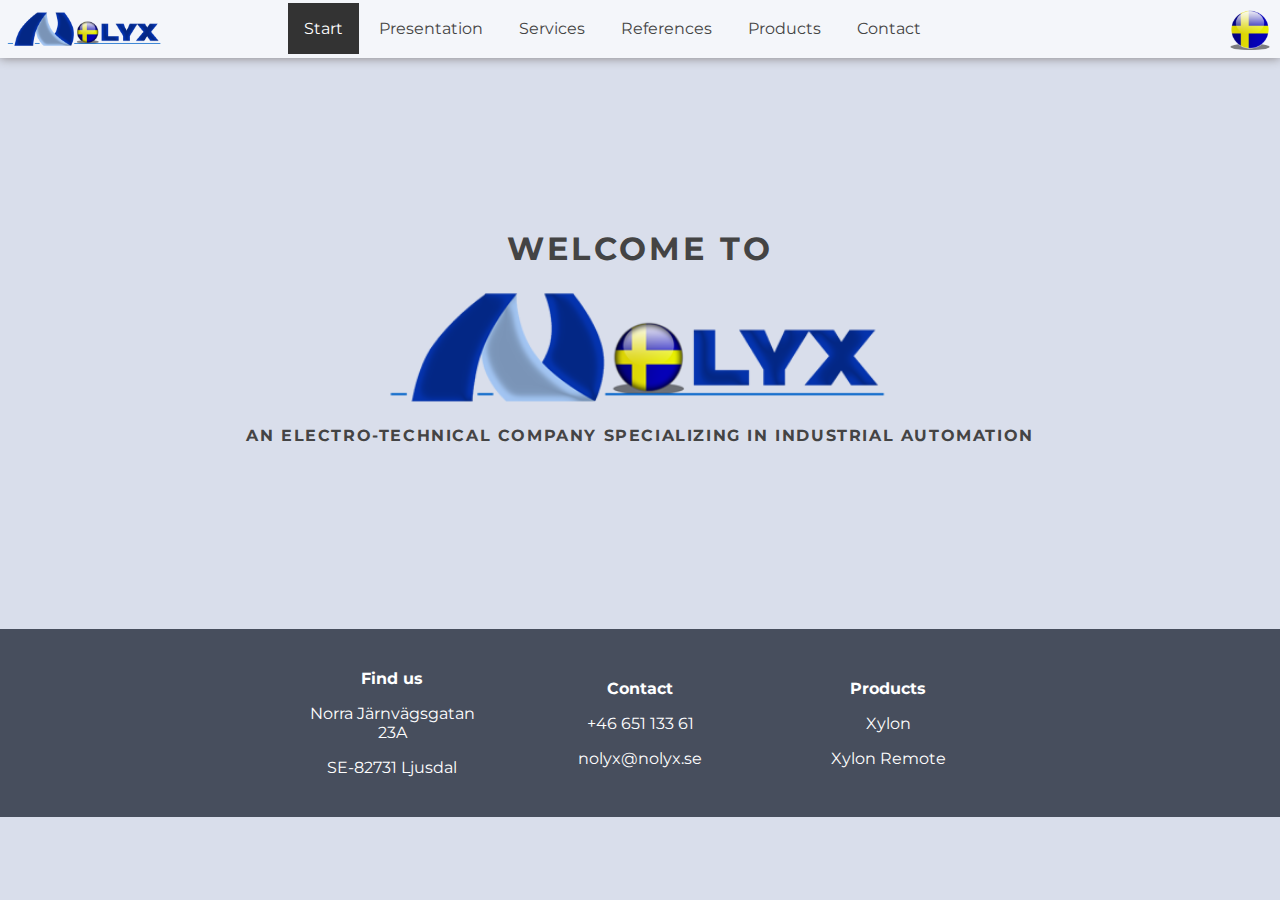
==== index_eng.html @ 03567bb3 "work-here update english" ====
<!DOCTYPE html>

<html lang="en">
    <head>
        <title>Nolyx AB</title>
        <meta charset="UTF-8"/>
        <meta name="viewport" content="width=device-width, initial-scale=1.0" />
        <meta name="description" content="Nolyx AB" />
        <!-- <link rel="icon" href="./img/mojs_favicon.ico" type="image/x-icon" /> FÖR ICON BREDVID TITEL -->
        <link rel="stylesheet" href="./res/style.css" /> 
        <link href="https://fonts.googleapis.com/css2?family=Montserrat:wght@300&display=swap" rel="stylesheet">
        <link rel="stylesheet" href="https://pro.fontawesome.com/releases/v5.10.0/css/all.css" integrity="sha384-AYmEC3Yw5cVb3ZcuHtOA93w35dYTsvhLPVnYs9eStHfGJvOvKxVfELGroGkvsg+p" crossorigin="anonymous" />

        <script src="https://code.jquery.com/jquery-3.5.1.min.js"></script>

    </head>
    <body>
        <header>
            <div class="navBar">
                <div class="navBar-left">
                    <img id="header-logo" title="Nolyx - Homepage" alt="Logo" src="./img/logo.png" />
                </div> <!-- /navBar-left -->
                <div class="navBar-center">
                    <h1 id="navBar-pageTitle">Start</h1>
                </div> <!-- /navBar-center -->
                <div class="navBar-right">
                    <button type="button" title="Show menu" aria-label="Show menu" id="navButton-toggle">
                        <span class="navButton-Line" aria-hidden="true"></span>
                        <span class="navButton-Line" aria-hidden="true"></span>
                        <span class="navButton-Line" aria-hidden="true"></span>
                    </button>
                </div> <!-- /navBar-right -->
                <nav>
                    <ul>
                        <li><a id="Start" class="menuBtn activePage">Start</a></li>
                        <li><a id="Presentation" class="menuBtn">Presentation</a></li>
                        <li><a id="Services" class="menuBtn">Services</a></li>
                        <li><a id="References" class="menuBtn">References</a></li>
                        <li><a id="Products" class="menuBtn">Products</a></li>
                        <li><a id="Contact" class="menuBtn">Contact</a></li>
                    </ul>
                </nav>
                <!-- <img id="header-uk" title="Nolyx - Homepage" alt="Logo" src="./img/uk.png" /> -->
            </div> <!-- /navBar -->
        </header>

        
        <main>
            <div class="page-content">
                <div id="header-flag">
                    <a href="index.html">
                        <img class="flag-logo" id="swe-logo" alt="SWE" src="./img/sweden.png"/>
                    </a>
                </div>
                <section id="Start-Page">

                    <h2>Welcome to</h2>
                    <div id="start-image">
                        <img id="start-logo" title="Nolyx - Homepage" alt="Logo" src="./img/logo.png" />
                    </div>
                    <h3>An electro-technical company specializing in industrial automation</h3>
                </section> <!--/Start-Page-->

                <section id="Presentation-Page">
                    <img id="presentation-logo" title="Nolyx - Presentation" alt="Logo" src="./img/logo.png" />
                    
                    <h3>An electro-technical company specializing in industrial automation</h3>

                    <div class="presentation-content">
                            <p>We deliver complete system solutions for all types of industries.
                                In addition we provide consultancy services for electrical project 
                                work, electrical construction, programming, operations and service.
                                </br></br> 
                                Nolyx is not tied to one supplier. We review each project and choose 
                                the equipment that is best suited to this project with regard to 
                                total economy and operational functionality.
                                </br></br> 
                                We have many reference clients where quality management and 
                                operational functionality aspects where a key factor in the 
                                selection process. 
                                </br></br> 
                                Nolyx is widely experienced in the total 
                                automation process from project planning to operational 
                                both for the Nordic and European markets.
                                </br></br> 
                                We provide total atomization solutions for production/ process 
                                driven industries. Our knowledge base regarding computerized 
                                systems is second to none. 
                                </br></br> 
                                Our focus market is within process 
                                automation of the Wood & Paper industries.
                                </br></br> 
                                Service and after sales service markets are also a priority for us.
                                We realize that our work is business critical and we are quick 
                                to provide both sales and after sales service.
                            </p>
                    </div><!--/presentation-content-->
                </section> <!--/Presentation-Page-->

                <section id="Services-Page">
                    <div class="services-container">
                        <div class="services-content">
                            <h2>Projection</h2>
                            <img alt="Projektering" src="./img/mappar.jpg" />
                            <p>Using our experience we can answer for
                                project management, planning, design, and inquiry. By getting 
                                to be involved in projects at an early stage, we can quote and
                                deliver cost-effective solutions with high performance and quality.
                            </p>
                        </div> <!--/services-content-->
                        <div class="services-content">
                            <h2>Construction</h2>
                            <img alt="Konstruktion" src="./img/sawmill.jpg" />
                            <p>We perform all types of electrical construction:
                            </p>
                                <ul>
                                    <li>Contact Boxes</li>
                                    <li>Switching Central</li>
                                    <li>Frequency converters</li>
                                    <li>Servo drives</li>
                                    <li>PLC-systems</li>
                                    <li>Operator panels</li>
                                    <li>HMI-systems</li>
                                    <li>Field buses</li>
                                    <li>Decentralized I/O</li>
                                </ul>
                        </div> <!--/services-content-->
                        <div class="services-content">
                            <h2>Saftey</h2>
                            <img alt="Saftey" src="./img/saftey.jpg" />
                            <p>Nolyx AB can offer you the following services:
                            </p>
                                <ul>
                                    <li>Overall project management with regard to safety</li>
                                    <li>Going through the company´s safety status</li>
                                    <li>Establishing hazard analysis</li>
                                    <li>Carrying out complete system solutions
                                        for electrical safety circuit</li>
                                </ul>
                            <p>We have experience with different types of
                                PLC-systems for safety applications:
                            </p>
                            <ul>
                                <li>Siemens</li>
                                <li>Pluto</li>
                            </ul>
                        </div> <!--/services-content-->                        
                    </div> <!--/services-container-->
                    <div class="services-container">
                        <div class="services-content">
                            <h2>Service</h2>
                            <img alt="Service" src="./img/Frekv_skåp.jpg" />
                            <p> Service solutions can be provided with either
                                internal manufactured equipment or other
                                manufacturer's equipment.
                                
                                We provide service and trouble shooting
                                for all types of sites and equipment.
                                
                                Service can be provided remotely using
                                fixed line modems, GSM modems or the Internet.
                            </p>
                        </div> <!--/services-content-->
                        <div class="services-content">
                            <h2>IT-Services</h2>
                            <img alt="Konstruktion" src="./img/skåp.jpg" />
                            <p>We perform different IT-Services:
                            </p>
                            <ul>
                                <li>Microsoft.Net</li>
                                <li>Microsoft SQL Server</li>
                                <li>Microsoft VB6</li>
                                <li>Web Services</li>
                                <li>Andriod App development</li>
                            </ul>
                        </div> <!--/services-content-->
                        <div class="services-content">
                            <h2>Programming</h2>
                            <img alt="Programmering" src="./img/programming.jpg" />
                            <p>We have many years of experience with the
                                majority of PLC-systems and operator panels:
                            </p>
                            <ul>
                                <li>Siemens 1500</li>
                                <li>Siemens 1200</li>
                                <li>Siemens S5</li>
                                <li>Siemens S7</li>
                                <li>Mitsubishi Melsec A</li>
                                <li>Mitsubishi Melsec Fx</li>
                                <li>Mitsubishi Melsec Q</li>
                                <li>Allen Bradley</li>
                                <li>Modicon</li>
                                <li>Omron</li>
                                <li>Hitachi</li>
                                <li>Telemecanique</li>
                            </ul>
                            <p>We have experience with different types of
                                field buses:
                            </p>
                            <ul>
                                <li>Profibus-DP</li>
                                <li>ASI-network</li>
                                <li>Ethernet</li>
                                <li>Profinet</li>
                                <li>Different forms of serial communication</li>
                            </ul>
                            <p>Scada/HMI system:
                            </p>
                            <ul>
                                <li>Siemens WinCC</li>
                                <li>Wonderware Intouch</li>
                            </ul>
                        </div> <!--/services-content-->
                    </div> <!--/services-container-->
                </section> <!--/Services-Page-->

                <section id="References-Page">
                    <div id="references-left">
                        <div class="references-content">
                            <h2 id="buntlinje-show-hide">Bundle line
                                <i id="buntlinje-down" class="arrow down"></i>
                                <i id="buntlinje-up" class="arrow up"></i>
                            </h2>
                            <ul class="references-list" id="buntlinje">
                                <li>SCA Stoke - 2013</br>Bundle line</li>
                                <li>Palfab Timber - Levene Såg AB - 2009</br>Bundle line</li>
                                <li>UPM Kymmene - Zao Pestovo Novo - 2008</br>Bundle line</li>
                                <li>Kontiotuote OY - 2007</br>Bundle station</li>
                                <li>Forsa Trä AB - 2006</br>Bundle-line</li>
                                <li>Västerdala Träkomponenter AB - 2006</br>Bundle-line</li>
                                <li>Moelven Treinteriör AS - 2003</br>Bundling with shrink film</li>
                            </ul>
                        </div><!--/references-content-->
    
                        <div class="references-content">
                            <h2 id="fingerskarvslinje-show-hide">Finger jointing line
                                <i id="fingerskarvslinje-down" class="arrow down"></i>
                                <i id="fingerskarvslinje-up" class="arrow up"></i>
                            </h2>
                            <ul class="references-list" id="fingerskarvslinje">
                                <li>Martinssons - 2020</br>Finger jointing line</li>
                                <li>Moelven Langmoen - 2012</br>Finger jointing line</li>
                                <li>Alvdal Skurlag AS - 2007</br>Finger jointing line</li>
                                <li>Ringalm Tre AS - 2006</br>Finger jointing line</li>
                                <li>Haslestad Bruk AS - 2005</br>Finger jointing line</li>
                            </ul>
                        </div><!--/references-content-->
    
                        <div class="references-content">
                            <h2 id="hyvellinje-show-hide">Planingline
                                <i id="hyvellinje-down" class="arrow down"></i>
                                <i id="hyvellinje-up" class="arrow up"></i>
                            </h2>
                            <ul class="references-list" id="hyvellinje">
                                <li>Kurekss SIA - 2020</br>Planingline</li>
                                <li>Gefle Wood AB - 2020</br>Cup measurement</li>
                                <li>Valbo Trä AB - 2020</br>Bundle line</li>
                                <li>Valbo Trä AB - 2019</br>Planingline 1</li>
                                <li>NWP - Hissmofors - 2019</br>Pack machine Planingline</li>
                                <li>Hollandse Houtimport - 2019</br>Planingline</li>
                                <li>Svenska Fönster AB - 2018</br>Rebuilding of Planingline</li>
                                <li>Sveden Trä - Rågsveden - 2018</br>PLC change Planingline</li>
                                <li>Valbo Trä AB - 2018</br>Planingline 3</li>
                                <li>SCA Timber Supply LTD - 2018</br>Rebuilding Planingline</li>
                                <li>Möre Tre AS - 2017</br>Planer infeed</li>
                                <li>Siljan Wood Products AB - 2017</br>PLC change Planingline</li>
                                <li>Setra - Skutskär - 2016</br>Planingline</li>
                                <li>Kurekss SIA - 2016</br>Rebuilding of Planingline</li>
                                <li>Nørlund Træ A/S - 2016</br>Planingline Rosgrade</li>
                                <li>Siljan Wood Products AB - 2015</br>Rebuilding of Planingline</li>
                                <li>NWP - Hissmofors - 2015</br>Incjet printer Planingline</li>
                                <li>SCA Timber AB - Jämtlamell - 2015</br>Label applicator Planingline</li>
                                <li>NWP - Hissmofors - 2015</br>Pack lift & Automatic foil roller</li>
                                <li>Moelven Notnäs AB - 2014</br>Rebuilding of Planingline</li>
                                <li>Moelven Langmoen AS - 2014</br>Rebuilding of Planingline</li>
                                <li>Ringalm Tre AS - Brumund Sag - 2014</br>Rebuilding of Planingline</li>
                                <li>Moelven Österdalsbruket AS - 2014</br>PLC change Planingline</li>
                                <li>NK Lundströms Trävaror AB - 2014</br>Planer infeed</li>
                                <li>Nørlund Træ A/S - 2014</br>Stop time report Planingline</li>                            
                                <li>Fegens Sågverk AB - 2013</br>Registration Planing line</li>
                                <li>Nørlund Træ A/S - 2013</br>Planingline</li>
                                <li>Stangeskovene AS - Björnstad Bruk - 2013</br>Rebuilding of Planingline</li>
                                <li>NWP - Hammerdal - 2013</br>PLC-change Planingline</li>
                                <li>SCA Timber Supply LTD - 2013</br>Planingline</li>
                                <li>NWP - Hissmofors - 2013</br>Label applicator Planingline</li>
                                <li>Sveden Trä AB - 2012</br>Registration Planing line</li>
                                <li>Kuusisto Group - 2011</br>Planingline</li>
                                <li>NWP - Hissmofors - 2011</br>Rebuilding of Planingline</li>
                                <li>Moelven Valåsen AB - 2011</br>Rebuilding of Planingline</li>
                                <li>TräTeam Br.Nyberg AB - 2011</br>Rebuilding of Planingline</li>
                                <li>Siljan Wood Products AB - 2010</br>Planingline</li>
                                <li>AS Rait - 2010</br>Rebuilding of Planingline</li>
                                <li>Versowood OY - 2009</br>Planingline</li>
                                <li>Åshammars Hyvleri & Trävaru AB - 2009</br>Planingline</li>
                                <li>Stora Enso - Stora Timber Amsterdam - 2009</br>Rebuilding of Planingline</li>
                                <li>Rågsvedens Såg AB - 2009</br>Rebuilding of Planingline</li>
                                <li>TräTeam Br.Nyberg AB - 2009</br>Rebuilding of Planingline</li>
                                <li>Van Wessem Houtbewerking - 2008</br>Planingline</li>
                                <li>Alvdal Skurlag AS - 2008</br>Planingline</li>
                                <li>Arbor Forest Products - 2008</br>Planingline 1 Vaco</li>
                                <li>Arbor Forest Products - 2008</br>Planingline 2 Ledermac</li>
                                <li>Edsbyns Hyvleri AB - 2008</br>Rebuilding of Planingline</li>
                                <li>Moelven Österdalsbruket AS - 2008</br>Rebuilding of Planingline</li>
                                <li>Lauta OY - 2008</br>Planingline</li>
                                <li>SCA Timber AB - Jämtlamell - 2008</br>Planingline</li>
                                <li>Kurekss SIA - 2007</br>Planingline</li>
                                <li>Levene Såg AB - 2007</br>Planingline</li>
                                <li>Moelven Valåsen AB - 2007</br>Planingline</li>
                                <li>Moelven Våler AS - 2007</br>Planingline</li>
                                <li>Setra Trävaror AB - Valbo - 2007</br>Rebuilding of Planingline</li>
                                <li>NWP - Hissmofors Såg - 2007</br>Planer infeed</li>
                                <li>UPM Kymmene - Zao Pestovo Novo - 2006</br>Planingline</li>
                                <li>M.H Southern & CO Ltd - 2006</br>Planingline</li>
                                <li>Moelven Soknabruket AS - 2006</br>Planingline</li>
                                <li>Carl Rundberg AB - 2006</br>Planingline</li>
                                <li>Anaika Components OY - 2006</br>Beam Planingline</li>
                                <li>Stora Enso Timber Ltd - Alytus AS - 2006</br>Rebuilding of Planingline</li>
                                <li>AB Karl Hedin - Karbenning - 2006</br>Planingline</li>
                                <li>AB Lundquist & Lindroth - 2005</br>Planingline</li>
                                <li>Anaika Components OY - 2005</br>Beam Planingline</li>
                                <li>BSW Newbridge - 2005</br>Planingline</li>
                                <li>Stangeskovene AS - Björnstad Bruk - 2005</br>Planingline</li>
                                <li>Balcas Esti AS - 2005</br>Planingline</li>
                                <li>AS Rait - 2005</br>Rebuilding of Planingline</li>
                                <li>Södra Timber AB - Värösågen - 2005</br>Planingline</li>
                                <li>Stora Enso Timber Ltd - Alytus AS - 2005</br>Rebuilding of Planingline</li>
                                <li>Pintopuu OY - 2005</br>Planingline</li>
                                <li>Balcas Timber Ltd - 2005</br>Planer infeed</li>
                                <li>Stora Enso Timber Ltd - Näpi Saeveski - 2004</br>Planingline</li>
                                <li>Moelven Österdalsbruket AS - 2004</br>Planer infeed</li>
                                <li>AB Lundquist & Lindroth - 2004</br>Moving Planingline</li>
                                <li>Junnikkalan Saha OY - 2004</br>Planingline</li>
                                <li>Ringalm Tre AS - Naeroset - 2004</br>Planer infeed</li>
                                <li>Rågsvedens Såg AB - 2003</br>Planingline</li>
                                <li>Moelven Notnäs Wood AB - 2003</br>Planingline</li>
                                <li>MCM Timber OY - 2003</br>Planingline</li>
                                <li>Stora Enso Timber Ltd - Kiteen Saha - 2003</br>Planingline</li>
                                <li>Glennon Bros Ltd - 2003</br>Rebuilding of Planingline</li>
                                <li>Hamina Veistosaha OY - 2003</br>Planingline</li> 
                            </ul>
                        </div><!--/references-content-->
    
                        <div class="references-content">
                            <h2 id="justerverk-show-hide">Dry-sortingline
                                <i id="justerverk-down" class="arrow down"></i>
                                <i id="justerverk-up" class="arrow up"></i>
                            </h2>
                            <ul class="references-list" id="justerverk">
                                <li>AB Hilmer Andersson - 2020</br>Dry-sortingline</li>
                                <li>ELE Trävaru AB - 2019</br>Pack infeed and Tilthoist</l>
                                <li>Moelven Våler AS - 2018</br>Rebuilding of Dry- sortingline</li>
                                <li>Eidskog Stangeskovene AS - Vikodden Bruk - 2018</br>Dry-sortingline packaging</li>
                                <li>ELE Trävaru AB - 2018</br>Tilthoist in Dry- sortingline</li>
                                <li>Balungstrands Sågverk AB - 2017</br>Dry-sortingline</li>
                                <li>AS Laesti - 2016</br>Dry-sortingline</li>
                                <li>Balungstrands Sågverk AB - 2016</br>Dry-sortingline</li>
                                <li>Moelven Våler AS - 2015</br>Rebuilding of Dry-sortingline</li>
                                <li>Liareds Trävaror AB - 2015</br>Rebuilding of Dry-sortingline</li>
                                <li>Balungstrands Sågverk AB - 2015</br>Dry-sortingline packaging</li>
                                <li>Moelven Våler AS - 2014</br>Rebuilding of Dry- sortingline</li>
                                <li>Kharovsklesprom LCC - 2013</br>Dry-sortingline</li>
                                <li>Liareds Trävaror AB - 2012</br>Dry-sortingline</li>
                                <li>Amur Forest - 2009</br>Moving of Dry sorting line</li>
                                <li>JSC Lesosibirsky Ldk No1 - 2008</br>Dry-sortingline</li>
                                <li>Moelven Våler AS - 2007</br>Dry-sortingline</li>
                                <li>Taylormade Timber Products Ltd - 2006</br>Dry-sortingline</li>
                                <li>Svegs Såg AB - 2006</br>PLC-change Dry-sortingline</li>
                                <li>HMS Holz Hagenow - 2004</br>Dry-sortingline Centre</li>
                                <li>HMS Holz Hagenow - 2004</br>Dry-sortingline Board</li>
                                <li>Hamina Veistosaha OY - 2003</br>Dry-sortingline</li>
                            </ul>
                        </div><!--/references-content-->
    
                        <div class="references-content">
                            <h2 id="klyvlinje-show-hide">Resawline
                                <i id="klyvlinje-down" class="arrow down"></i>
                                <i id="klyvlinje-up" class="arrow up"></i>
                            </h2>
                            <ul class="references-list" id="klyvlinje">
                                <li>NWP - Hissmofors Såg - 2019</br>Resawline</li>
                                <li>Hasås AS - 2019</br>Resawline</li>
                                <li>Flaen Sag & Høvleri AS - 2015</br>Resawline</li>
                                <li>Forestar S.A. - 2013</br>Stacker Resaw line</li>
                                <li>Forestar S.A. - 2012</br>Resaw line</li>
                                <li>InnTre AS - 2010</br>Resawline</li>
                                <li>Åshammars Hyvleri & Trävaru AB - 2009</br>Resawline</li>
                                <li>Törnträ AB - 2008</br>Resaw line</li>
                                <li>Stangeskovene AS - Björnstad Bruk - 2006</br>PLC-change Resawline</li>
                                <li>Åshammars Trä AB - 2006</br>Resaw sidepusher</li>
                                <li>Moelven Van Severen AS - 2003</br>Resawline</li>
                                <li>Stora Enso Timber Ltd - Kotka Sawmill - 2003</br>Resaw- and Bundle-line</li>
                            </ul>
    
                        </div><!--/references-content-->
                        <div class="references-content">
                            <h2 id="kombiverk-show-hide">Sorting line combi
                                <i id="kombiverk-down" class="arrow down"></i>
                                <i id="kombiverk-up" class="arrow up"></i>
                            </h2>
                            <ul class="references-list" id="kombiverk">
                                <li>Red October - 2017</br>Rebuilding of Sorting line combi</l>
                                <li>Karl Segerström AB - 2017</br>PLC change Sorting line combi</li>
                                <li>Red October - 2015</br>Rebuilding of Sorting line combi</li>
                                <li>Nørlund Træ A/S - 2013</br>Sorting line combi</li>
                                <li>Red October - 2012</br>Sorting line combi</li>
                                <li>Karl Segerström AB - 2010</br>Sorting line combi</li>
                                <li>MCM Timber OY - 2003</br>Dry- and Greensortingline </li>                          
                            </ul>
    
                        </div><!--/references-content-->
                        <div class="references-content">
                            <h2 id="målningslinje-show-hide">Painting line
                                <i id="målningslinje-down" class="arrow down"></i>
                                <i id="målningslinje-up" class="arrow up"></i>
                            </h2>
                            <ul class="references-list" id="målningslinje">
                                <li>Valbo Trä AB - 2019</br>Rebuilding Painting line</li>
                                <li>Sveden Trä - Träkomponenter - 2017</br>PLC change Painting line</li>
                                <li>Siljan Wood Products AB - 2016</br>Painting line</li>
                                <li>Brandens AB - 2013</br> Painting line</li>
                                <li>Västerdala Träkomponenter AB - 2011</br>Registration Painting line</li>
                                <li>Västerdala Träkomponenter AB - 2009</br>Painting line</li>
                            </ul>
                        </div><!--/references-content-->
                    </div><!--/references-left-->
                    <div id="references-right">
                        <div class="references-content">
                            <h2 id="paketläggare-show-hide">Stacker
                                <i id="paketläggare-down" class="arrow down"></i>
                                <i id="paketläggare-up" class="arrow up"></i>
                            </h2>
                            <ul class="references-list" id="paketläggare">
                                <li>Moelven Granvin Bruk AS - 2013</br>Stacker</li>
                                <li>Versowood OY - 2008</br>Stacker</li>
                                <li>Land Sag AS - 2007</br>PLC-change Stacker</li>
                                <li>Valbo Trä AB - 2007</br>Stacker</li>
                                <li>Kährs Trävaru AB - 2006</br>Stacker</li>
                                <li>Berneck Aglomerados SA - 2006</br>Stacker</li>
                                <li>Ringalm Tre AS - Brumund Sag - 2005</br>Stacker</li>
                                <li>NWP - Hissmofors - 2005</br>Stacker</li>
                                <li>BSW Carlise - 2005</br>Stacker and Packoutfeed</li>
                                <li>Valbo Trä AB - 2005</br>Stacker</li>
                                <li>Forsa Trä AB - 2004</br>Stacker</li>
                            </ul>
                        </div><!--/references-content-->
    
                        <div class="references-content">
                            <h2 id="panna-show-hide">Boiler
                                <i id="panna-down" class="arrow down"></i>
                                <i id="panna-up" class="arrow up"></i>
                            </h2>
                            <ul class="references-list" id="panna">
                                <li>Saxwerk AB - Martinssons - 2020</br>Solid fuel boiler</li>
                                <li>Biogas Arla Gotland - 2020</br>Steam boiler</li>
                                <li>Siljan Timber AB - 2019</br>Chip boiler</li>
                                <li>Saxwerk AB - Siljan Timber AB - 2018</br>Solid fuel boiler</li>
                                <li>Saxwerk AB - Gällö Timber AB - 2017</br>Solid fuel boiler</li>
                                <li>Saxwerk AB - Hedlunds Timber - 2016</br>Solid fuel boiler</li>
                                <li>Forestia AS - 2015</br>Particle board factory, Solid fuel boiler  </li>                         
                            </ul>
    
                        </div><!--/references-content-->
                        <div class="references-content">
                            <h2 id="rotreducerare-show-hide">Butt-End Reducer
                                <i id="rotreducerare-down" class="arrow down"></i>
                                <i id="rotreducerare-up" class="arrow up"></i>
                            </h2>
                            <ul class="references-list" id="rotreducerare">
                                <li>Bruks AB - Metsä Wood - 2020</br>Butt-End Reducer</li>
                                <li>Bruks AB - Taylormade Timber Products - 2020</br>Butt-End Reducer</li>
                                <li>Bruks AB - Fegens Sågverk AB - 2019</br>Butt-End Reducer</li>
                                <li>Bruks AB - Derome AB - 2018</br>Butt-End Reducer</li>
                                <li>Bruks AB - Beasley Forest Products - 2018</br>Butt-End Reducer</li>
                                <li>Bruks AB - Laird Logs - 2017</br>Butt-End Reducer</li>
                                <li>Bruks AB - BSW - 2016</br>Butt-End Reducer</li>
                                <li>Bruks AB - Bodafors Trä - 2015</br>Butt-End Reducer</li>
                                <li>Bruks AB - UPM Kymmene Seikun Saha - 2015</br>Butt-End Reducer</li>
                                <li>Bruks AB - Häberlein GmbH - 2015</br>Butt-End Reducer</li>
                                <li>Bruks AB - Grayson Lumber Corporation - 2015</br>Butt-End Reducer</li>
                                <li>Bruks AB - Spanish Trail Lumber Company - 2014</br>Butt-End Reducer</li>
                                <li>Bruks AB - 2013</br>Butt-End Reducer</li>
                            </ul>
    
                        </div><!--/references-content-->
                        <div class="references-content">
                            <h2 id="råsortering-show-hide">Greensortingline
                                <i id="råsortering-down" class="arrow down"></i>
                                <i id="råsortering-up" class="arrow up"></i>
                            </h2>
                            <ul class="references-list" id="råsortering">
                                <li>Älgsjö Såg AB - 2018</br>Rebuilding of Greensortingline</li>
                                <li>Kuusisto Group - 2018</br>Trimmer in Greensortingline</li>
                                <li>John Gordon & Son Ltd - 2018</br>Rebuilding Greensortingline</li>
                                <li>Barrus AS - 2016</br>Rebuilding of Greensortingline</li>
                                <li>Vida Wood AB - Nössemark - 2016</br>Greensortingline</li>
                                <li>Barrus AS - 2015</br>Rebuilding of Greensortingline</li>
                                <li>Bergene Holm - Kirkenaer - 2015</br>PLC change Greensortingline</li>
                                <li>Rörvik Timber - Linghem AB - 2015</br>Greensortingline</li>
                                <li>NWP - Sikås - 2015</br>PLC change Greensortingline</li>
                                <li>Moelven Våler AS - 2014</br>PLC change Greensortingline</li>
                                <li>Barrus AS - 2012</br>Rebuilding of Greensortingline</li>
                                <li>John Gordon & Son Ltd - 2012</br>Greensortingline</li>
                                <li>Kharovsklesprom LCC - 2012</br>Greensortingline</li>
                                <li>Bergs Timber AB - 2011</br>Greensortingline</li>
                                <li>Älgsjö Såg AB - 2011</br>Rebuilding of Greensortingline</li>
                                <li>Swedspan Orla - 2011</br>Greensortingline</li>
                                <li>Norrfog AB - 2010</br>Greensortingline</li>
                                <li>AB Rundvirke - 2009</br>Greensortingline</li>
                                <li>Barrus AS - 2008</br>Greensortingline</li>
                                <li>Rågsvedens Såg AB - 2006</br>Greensortingline</li>
                                <li>Tvärskog Timber AB - 2006</br>PLC-change Greensortingline</li>
                                <li>Toftan Sawmill AS - 2003</br>Greensortingline  </li>                         
                            </ul>
    
                        </div><!--/references-content-->
                        <div class="references-content">
                            <h2 id="ströläggare-show-hide">Sticker Stacker/Robot
                                <i id="ströläggare-down" class="arrow down"></i>
                                <i id="ströläggare-up" class="arrow up"></i>
                            </h2>
                            <ul class="references-list" id="ströläggare">
                                <li>Plyfa Plywood AB - 2020</br>Sticker Stacker</li>
                                <li>Kurekss SIA - 2020</br>Sticker-stacker with Stick-robot</li>
                                <li>Kuusisto Group - 2019</br>Stick-robot</li>
                                <li>AS Laesti - 2018</br>Registration Sticker-stacker</li>
                                <li>Schilliger - 2018</br>Stick-robot</li>
                                <li>AS Laesti - 2017</br>Sticker-stacker</li>
                                <li>Balungstrands Sågverk AB - 2015</br>Sticker-stacker with Stick-robot</li>
                                <li>Östanåsågen AB - 2015</br>Stick-robot</li>
                                <li>AB Karl Hedin - Säters Ångsåg - 2015</br>Rebuilding of Sticker-stacker</li>
                                <li>Balungstrands Sågverk AB - 2012</br>PLC-change Sticker-stacker</li>
                                <li>Karl Segerström AB - 2010</br>Sticker-stacker with Stick-robot</li>
                                <li>BSW Carlisle - 2010</br>Sticker-stacker</li>
                                <li>JSC Lesosibirsky Ldk No1 - 2008</br>Sticker-stacker with Stick-robot</li>
                                <li>Setra - Horndals Sågverk - 2008</br>Sticker-stacker</li>
                                <li>Land Sag AS - 2008</br>Stick-robot</li>
                                <li>ELE Trävaru AB - 2007</br>Sticker-stacker with Stick-robot</li>
                                <li>Myllyahon Saha OY - 2007</br>Sticker-stacker with Stick-robot</li>
                                <li>Eidskog Stangeskovene AS - 2007</br>Stick-robot</li>
                                <li>Fegens Sågverk AB - 2007</br>Rebuilding of Stick-robot</li>
                                <li>Rågsvedens Såg AB - 2004</br>Stick-robot</li>
                                <li>MCM Timber OY - 2003</br>Sticker-stacker with Stick-robot</li>
                                <li>Vida AB - Niab Timber AB - 2003</br>Rebuilding of Stick-robot</li>
                                <li>Tvärskog Timber AB - 2003</br> Stick-robot</li>
                            </ul>
    
                        </div><!--/references-content-->
                        <div class="references-content">
                            <h2 id="säkerhet-show-hide">Safety
                                <i id="säkerhet-down" class="arrow down"></i>
                                <i id="säkerhet-up" class="arrow up"></i>
                            </h2>
                            <ul class="references-list" id="säkerhet">
                                <li>Östanåsågen AB - 2019</br>Safety Greensortingline</li>
                                <li>Älgsjö Såg AB - 2014</br>Safety Greensortingline</li>
                                <li>Sveden Trä - Rågsvedens Såg - 2014</br>Safety Planingline</li>
                                <li>Älgsjö Såg AB - 2014</br>Safety Dry-sortingline</li>
                                <li>Iggesund Holmen Group - 2014</br>Safety equipment</li>
                                <li>Setra - Färila Sågverk - 2013</br>Safety equipment Sticker-stacker</li>
                                <li>Sveden Trä - Dala Floda Golv - 2013</br>Safety equipment</li>
                                <li>Karl Segerström AB - 2012</br>Safety equipment Kombiline</li>
                                <li>NWP - Hammerdal - 2012</br>Safety equipment Planingline</li>
                                <li>Setra - Färila Sågverk - 2012</br>Safety equipment</li>
                                <li>NWP - Östavall - 2012</br>Safety equipment</li>
                                <li>Setra - Horndals Sågverk - 2011</br>Safety equipment</li>
                                <li>Levene Såg AB - 2011</br>Safety equipment Planingline</li>
                                <li>TräTeam Br.Nyberg AB - 2011</br>Safety equipment Planingline</li>
                                <li>Södra Timber AB - Värösågen - 2010</br>Safety equipment Planingline</li>
                            </ul>
        
                        </div><!--/references-content-->
                        <div class="references-content">
                            <h2 id="diverse-show-hide">Other
                                <i id="diverse-down" class="arrow down"></i>
                                <i id="diverse-up" class="arrow up"></i>
                            </h2>
                            <ul class="references-list" id="diverse">
                                <li>Forestia AS - 2017</br>Particle board factory</li>
                                <li>Forestia AS - 2017 </br>Particle board factory</li>
                                <li> NWP - Hissmofors Såg - 2017 </br> Balningslinje</li>
                                <li>Södra Timber AB - Värösågen - 2016</br>Forklift stick handling</li>
                                <li>Best Engineering - Mindsource IKEA - 2016</li>
                                <li>Bruks AB - BWSC Cramlington - 2016</br>Fuel handling</li>
                                <li>Bruks AB - Göterborgs Energi - 2015</br>Fuel handling</li>
                                <li>Forestia AS - 2015</br>Particle board factory, Filter system</li>
                                <li>Maximalfönster i Åshammar AB - 2014 </br>Profile storage</li>
                                <li>Bruks AB - Falu Energi - 2011</br>Chipper</li>
                                <li>Svegs Såg AB - 2011</br>Package Press</li>
                                <li>Catech AB - Gordon Timber - 2011</br>PLC change Edger optimizer</li>
                                <li>Bruks AB - 2010</br>Barking machine</li>
                                <li>Stora Enso Timber Ltd - Kiteen Saha - 2010</br> Finscan Endspy</li>
                                <li>Moelven Dalaträ AB - 2009</br>Rebuilding of pack outfeed</li>
                                <li>Bruks AB - Byggkultur AB - 2009</br> Chipper</li>
                                <li>Aven Forsa AB - 2009</br>Pack infeed and strapping</li>
                                <li>Versowood OY - 2009</br>Saw-line, Pool-line</li>
                                <li>Anaika Components OY - 2006</br>Re-sticking line</li>
                                <li>Exte AB - 2006</br>Welding machine</li>
                                <li>Stangeskovene AS - Eidskog Bruk - 2005</br>Pack outfeed</li>
                                <li>Moelven Langmoen AS - 2005</br>Listline</li>
                                <li>Kontiotuote OY - 2005</br>Endmatching</li>
                                <li>Moelven Edanesågen AB - 2004</br>Package Press</li>
                                <li>Haslestad Bruk AS - 2004</br>Stickbox handling</li>
                            </ul>
                        </div><!--/references-content-->
                    </div> <!--/references-right-->
                </section> <!--/References-Page-->

                <section id="Products-Page">
                <div class="products-content">
                    <h2>Xylon</h2>
                    <img alt="Xylon" src="./img/sawmill.jpg" />
                    <p>Recording and sorting system for
                        Drysorting, Greensorting and Planing lines
                    </p>
                    <a href="./files/Xylon_Produktblad_PDF.pdf" target="_blank">Product sheet</a>
                    <div class="xylon-arrows">
                        <p id="xylon-arrow-down">
                            Read more<i id="arrow-down" class="arrow down"></i>
                        </p>
                    </div>
                    <div class="xylon-arrows">
                        <p id="xylon-arrow-up">
                            Hide<i id="arrow-up" class="arrow up"></i>
                        </p>
                    </div>
                    <div id="xylon-info" class="products-info">
                        <h3>Xylon</h3>
                        <p>Nolyx offers up to date technics, a user-friendly HMI interface 
                            with a flexible system for small as well as large lines. 
                            Our support is our strongest trademark, and we take the 
                            overall responsibility. 
                        </br>
                            Xylon includes one supplier for machine control and sorting, 
                            we create package files for office systems, import of Run 
                            orders and Sort table, communication with office system, 
                            measuring of deceleration time, input of article register, 
                            production measuring, handling of run order, recipe handling, 
                            report handling and sort guarding.
                             
                        </p>
                        <h3>Measuring and Crosscutting</h3>
                        <p>Within measuring and crosscutting Xylon provide wane measuring 
                            device, thick measuring, module crosscutting, convex measuring, 
                            exact crosscutting, length measuring, width measuring, free 
                            crosscutting and trimmer control. 
                        </p>
                        <h3>Flexible handling of emptying</h3>
                        <p>With Xylon the possibility to automatically or manually merge 
                            small packages, simply handle editing and handle sort change 
                            exist.
                        </p>
                        <h3>Automatic Package information</h3>
                        <p>Automatic package information involves package queue from 
                            sorting information to the stacker, press/strapping, wrapping 
                            and bolster.  
                        </p>
                    </br></br>
                        <h3>Contact us for more information! </h3>
                    </div>
                    
                </div> <!--/products-content-->
                <div class="products-content">
                    <h2>Xylon Remote</h2>
                    <img alt="Xylon Remote" src="./img/saftey.jpg" />
                    <p>Android application for Remote control.</br>
                        Used with Xylon for Manual Driving
                    </p>
                    <a href="./files/Xylon _Remote_Infoblad.pdf" target="_blank">Product sheet</a>

                    <div class="xylon-arrows">
                        <p id="xylon-remote-arrow-down">
                            Read more<i id="arrow-down2" class="arrow down"></i>
                        </p>
                    </div>
                    <div class="xylon-arrows">
                        <p id="xylon-remote-arrow-up">
                            Hide<i id="arrow-up2" class="arrow up"></i>
                        </p>
                    </div>

                    <div id="xylon-remote-info" class="products-info">
                        <h3>Ett modernare sätt att styra utrustning</h3>
                        <p>Xylon Remote är en Android-app som tillåter 
                            manuellkörning av industriutrustning med Xylon 
                            på en modern och universel plattform. 
                            Appen ger märkbart snabbare tillgång till 
                            manuellkörning och ett effektivare arbetsflöde. 
                        </p>
                        <h3>Säkert och familjärt</h3>
                        <p>Xylon Remote fortsätter leverera samma 
                            säkerhetsstandarder som tidigare utrustning. 
                            Appen berättar när den är från- och uppkopplad 
                            mot en Xylon-server och låser funktioner om fel 
                            uppstår vid uppkoppling.
                        </p>
                        <p>Gränssnittet är tydligt, responsivt, och lätt att 
                            lära sig. Även nybörjare kan komma igång på nolltid!
                        </p>
                        <h3>Kraftpaket i fickformat</h3>
                        <p>Xylon Remote kan köras på alla Android-enheter 
                            och levereras på en stryktålig telefon från CAT. 
                            Telefonen är snabb, reptålig, damm -och vattentät, 
                            och får enkelt plats i din ficka!
                        </p>
                        <h3>Enkel support och felsökning</h3>
                        <p>Android-ekosystemet tillåter smidig support och felsökning, 
                            Vår administratörpanel ger möjlighet till snabba 
                            modifikationer av appens utseende om så skulle behövas.
                        </p>
                        <h3>Kontakta oss för mer information! </h3>

                    </div>
                </div> <!--/products-content-->   
                </section> <!--/Products-Page-->

                <section id="Contact-Page">
                    <div class="contact-content">
                        <div id="contact-employees">
                            <div class="employee">
                                <h2>Tomas Wennberg</h2>
                                <p>Phone: 070 508 81 45 </br> tomas.wennberg@nolyx.se</p>
                                <img alt="Tomas" src="./img/TSWE_2018.jpg" />
                            </div>
                            <div class="employee">
                                <h2>Mikael Haglund</h2>
                                <p>Phone: 070 508 81 43 </br> mikael.haglund@nolyx.se</p>
                                <img alt="Mikael" src="./img/MIHA_2018.jpg" />
                            </div>
                            <div class="employee">
                                <h2>Christer Sörell</h2>
                                <p>Phone: 070 508 81 49 </br> christer.sorell@nolyx.se</p>
                                <img alt="Christer" src="./img/CHS_2018.jpg" />
                            </div>
                            <div class="employee">
                                <h2>Roger Pettersson</h2>
                                <p>Phone: 070 508 81 47 </br> roger.pettersson@nolyx.se</p>
                                <img alt="Roger" src="./img/ROPE_2018.jpg" />
                            </div>
                        </div><!-- /contact-employees -->
                        <div id="contact-info">
                            <div class="contact-map">
                                <!-- Google map - embedded code -->
                                <iframe src="https://www.google.com/maps/embed?pb=!1m18!1m12!1m3!1d1883.6050811061561!2d16.088731616174577!3d61.82910828260228!2m3!1f0!2f0!3f0!3m2!1i1024!2i768!4f13.1!3m3!1m2!1s0x46667e5659b845d9%3A0x622d55187afd34d7!2sNorra%20J%C3%A4rnv%C3%A4gsgatan%2023A%2C%20827%2031%20Ljusdal!5e0!3m2!1ssv!2sse!4v1606859085559!5m2!1ssv!2sse" 
                                width="400" height="400" frameborder="0" style="border:0; width: 100%;" allowfullscreen="" aria-hidden="false" tabindex="0">
                                </iframe>
                                <p>
                                    Norra Järnvägsgatan 23A 
                                    </br> SE-827 31 Ljusdal
                                    </br> noly@nolyx.se 
                                    </br> Phone: +46 651 133 61
                                    </p>
                            </div> <!-- /contactMap -->
                        </div><!-- /contact-info -->
                        <div id="work-here">
                            <h2>Jobba hos oss </h2>
                            <p>
                                Är du en person som vill resa?</br>
                                Är du en person som vill möta nya människor?</br>
                                Är du en person som gillar dagliga utmaningar?</br>
                                Är du en person som vill ha ett fritt jobb där 
                                eget ansvar prioriteras?</br>
                                Är du en person som vill jobba på ett spännande 
                                teknikföretag?</br>
                                Är du en person som som har tankar på att flytta 
                                till en mindre ort med djur och natur nära intill?</br>
                            </p>
                            <h3>Då kan du vara den automationstekniker som 
                                Nolyx AB letar efter!</h3>
                            <p>Gammal eller ung, rutinerad eller nyexaminerad....
                                det spelar ingen roll.</br>
                                Det viktigast är att du har en drivkraft att utveckla
                                dig själv och företaget, samt att du är en lagspelare.
                            </p>
                            <p>Ansökan: Beskriv dig själv och skicka ditt CV till
                                tomas.wennberg@nolyx.se
                            </p>
                        </div><!--/work-here-->
                    </div><!--/contact-content--> 
                </section> <!--/Contact-Page-->

            </div><!--/page-content-->
        </main>

        <footer>
            <div class="footer-content">
                <ul class="footer-list">
                    <li class="footer-header" id="FindUs-footer"></i><a>Find us</a></li>
                    <li class="footer-data findUs-data">Norra Järnvägsgatan 23A</li>
                    <li class="footer-data findUs-data">SE-82731 Ljusdal</li>
                </ul>
                <ul class="footer-list">
                    <li class="footer-header" id="Contact-footer"></i><a>Contact</a></li>
                    <li class="footer-data contact-data">+46 651 133 61</li>
                    <li class="footer-data contact-data">nolyx@nolyx.se</li>
                </ul>
                <ul class="footer-list">
                    <li class="footer-header" id="Products-footer"></i><a>Products</a></li>
                    <li class="footer-data products-data">Xylon</li>
                    <li class="footer-data products-data">Xylon Remote</li>
                </ul>
            </div>
        </footer>

    
        <script src="./res/script.js"></script>

    </body>
    


</html>
---- res/style.css ----
html, body {
    width: 100%;
    height: 100%;
    padding: 0;
    margin: 0;
    font-family: 'Montserrat', sans-serif;
    color: rgb(68, 68, 68);
    background-color: #d9deeb
}  
.page-content{
    width: 100%;
    display: inline-block;
}
.arrow {
    border: solid black;
    border-width: 0 3px 3px 0;
    display: inline-block;
    padding: 3px;
    margin: 0.2em 0.4em;
}
.up {
    transform: rotate(-135deg);
    -webkit-transform: rotate(-135deg);
} 
.down {
    transform: rotate(45deg);
    -webkit-transform: rotate(45deg);
}

/*    <~~~ HEADER NAVIGATION start ~~~~   */
.navBar{
    width: 100%;
    display: inline-block;
    min-height: 55px;
    background-color: #f4f6fa;
    box-shadow: 0 0 10px rgb(133, 129, 129); 
    justify-content: center;
}
.navBar-left{
    display: inline-block;
    width: 35%;
    height: auto;
    margin: 0 0 0 0;
}
#header-logo{
    display: inline-block;
    width: 120px;
    margin: 0 0 0.8em 0;
    cursor: pointer;
}
.navBar-center{
    width: 30%;
    display: inline-block;
    vertical-align: text-bottom;
    margin: 1em 0;
    text-align: center;
}
#navBar-pageTitle {
    margin: 0 auto;
    font-size: 1.3em;
    font-weight: bold;
}
.navBar-right{
    display: block;
    float: right;
    width: 33%;
    height: auto;
    margin: 0.4em 0;
}
#navButton-toggle{
    height: 33px;
    width: 33px;
    position: relative;
    display: block;
    margin: 0.5em 0.5em;
    float: right;
    padding: 3px 6px;
    background: transparent;
    border: 3px solid #555;
    border-radius: 8px;
    cursor: pointer;
}
.navButton-Line{
    background:#555;
    display: block;
    width: 15px;
    height: 3px;
    border-radius: 1px;
    margin: 3px 0;
}
.navBar-show{
    display: inline-block;
    animation-duration: 0.5s;
    animation-timing-function: linear;
    animation-delay: 0s;
    animation-iteration-count: 1;
    animation-direction: alternate;
    animation-fill-mode: forwards;
    animation-play-state: running;
    animation-name: openNavBar;
}
@keyframes openNavBar{
    0%  {opacity: 0%; }
  100%  {opacity: 100%; }
}
nav{
    display: none;
    margin: 0 auto;
    width: 100%;
}
nav > ul{
    list-style-type: none;
    width: 100%;
    padding: 0;
    margin: 0 auto;
    overflow: auto;
    text-align: center;
}
nav > ul > li{
    display: inline-block;
}
nav > ul > li > a{
    display: inline-block;
    padding: 0.5em;
    text-align: center;
}
nav > ul > li > a:hover{
    cursor: pointer;
    background: #333;
    color: #fff
}
.activePage{
    cursor: pointer;
    background: #333;
    color: #fff
}
/*    ~~~~ HEADER NAVIGATION end ~~~>   */

main{
    width: 100%;
    height: auto;
    margin: 0;
    padding: 0;
}
.flag-logo{
    width: 32px;
    margin: 0.5em;
    position: absolute;
    top: 6px;
    right: 40px;
}
#swe-logo{
    visibility: visible;
}
#uk-logo{
    visibility: visible;
}

/*    <~~~~ START page start~~~    */ 
#Start-Page{
    width: 100%;
    margin-top: 8em;
    margin-bottom: 8em;
}
#Start-Page > h2{
    margin: 0 auto;
    height: auto;
    font-size: 1.5em;
    letter-spacing: 0.1em;
    text-transform: uppercase;
    display: grid;
    place-items: center;   
} 
#start-image{
    width: 100%;
    display: grid;
    place-items: center;
    margin: 8% 0;
}
#start-logo{
    width: 300px;
}
#Start-Page > h3{
    margin: 0 auto;
    height: auto;
    width: 90%;
    font-size: 1em;
    letter-spacing: 0.1em;
    text-transform: uppercase;
    display: grid;
    place-items: center; 
    text-align: center;  
} 
/*    ~~~~ START page end ~~~>   */

/*    <~~~~ PRESENTATION page start~~~    */ 
    #Presentation-Page{
        width: 100%;
        margin: 2em 0 0 0;
        text-align: center;
    }
    #Presentation-Page > h3{
        text-transform: uppercase;
        font-size: 1em;
        letter-spacing: 0.1em;
    }
    #presentation-logo{
        width: 300px;
    }
    .presentation-content{
        background-color: #f4f6fa;
        padding: 0.5em 1.5em;
    }
    .presentation-content > p{
        text-align: left;
        font-weight: bold;
    }
/*    ~~~~ PRESENTATION page end ~~~>   */

/*    <~~~~ SERVICES page start~~~    */ 
#Services-Page{
    margin: 0.1em 0 0 0;
}
.services-content{
    width: 100%;
    margin: 0 0 0.1em 0;
    padding: 1em 0;
    background-color: #f4f6fa;
}
.services-content > h2{
    margin: 0;
    padding: 0.5em 0 1em 0;
    font-weight: bold;
    letter-spacing: 0.05em;
    text-align: center;
}
.services-content > p{
    margin: 0;
    padding: 1em 1.5em 0.5em 1.5em;
    font-weight: bold;
    text-align: left;
}
.services-content > ul{
    margin: 0 0 1em 0;
}
.services-content > ul > li{
    margin: 0;
    padding: 0.1em 0;
    font-weight: bold;
}
.services-content > img{
    display: inline-block;
    width: 100%;
}
/*    ~~~~ SERVICES page end ~~~>   */

/*    <~~~~ REFERENCES page start~~~    */
#References-Page{
    width: 100%;
}
.references-content{
    width: 100%;
    margin: 0.1em 0 0 0;
    background-color: #f4f6fa;
}
.references-content > h2{
    text-align: center;
    margin: 0;
    padding: 0.5em 0;
    letter-spacing: 0.05em;
}
.references-list{
    text-align: left;
    margin: 0;
    font-weight: bold;
    padding: 0 2em;
}
.references-list > li{
    padding: 0 0 1em 0;
}
.references-content > h2:hover{
    cursor: pointer;
    color: rgb(131, 131, 131);
}
#buntlinje-down{ 
    display: inline-block;
    visibility: visible;
}
#buntlinje-up{
    display: inline-block;
    visibility: visible; 
}
#buntlinje{
    display: none;
}
#fingerskarvslinje-down{
    display: inline-block;
    visibility: visible;
}
#fingerskarvslinje-up{
    display: inline-block;
    visibility: visible; 
}
#fingerskarvslinje{
    display: none;
}
#hyvellinje-down{
    display: inline-block;
    visibility: visible;
}
#hyvellinje-up{
    display: inline-block;
    visibility: visible; 
}
#hyvellinje{
    display: none;
}
#justerverk-down{
    display: inline-block;
    visibility: visible;
}
#justerverk-up{
    display: inline-block;
    visibility: visible; 
}
#justerverk{
    display: none;
}
#klyvlinje-down{
    display: inline-block;
    visibility: visible;
}
#klyvlinje-up{
    display: inline-block;
    visibility: visible; 
}
#klyvlinje{
    display: none;
}
#kombiverk-down{
    display: inline-block;
    visibility: visible;
}
#kombiverk-up{
    display: inline-block;
    visibility: visible; 
}
#kombiverk{
    display: none;
}
#målningslinje-down{
    display: inline-block;
    visibility: visible;
}
#målningslinje-up{
    display: inline-block;
    visibility: visible; 
}
#målningslinje{
    display: none;
}
#paketläggare-down{
    display: inline-block;
    visibility: visible;
}
#paketläggare-up{
    display: inline-block;
    visibility: visible; 
}
#paketläggare{
    display: none;
}
#panna-down{
    display: inline-block;
    visibility: visible;
}
#panna-up{
    display: inline-block;
    visibility: visible; 
}
#panna{
    display: none;
}
#rotreducerare-down{
    display: inline-block;
    visibility: visible;
}
#rotreducerare-up{
    display: inline-block;
    visibility: visible; 
}
#rotreducerare{
    display: none;
}
#råsortering-down{
    display: inline-block;
    visibility: visible;
}
#råsortering-up{
    display: inline-block;
    visibility: visible; 
}
#råsortering{
    display: none;
}
#ströläggare-down{
    display: inline-block;
    visibility: visible;
}
#ströläggare-up{
    display: inline-block;
    visibility: visible; 
}
#ströläggare{
    display: none;
}
#säkerhet-down{
    display: inline-block;
    visibility: visible;
}
#säkerhet-up{
    display: inline-block;
    visibility: visible; 
}
#säkerhet{
    display: none;
}
#diverse-down{
    display: inline-block;
    visibility: visible;
}
#diverse-up{
    display: inline-block;
    visibility: visible; 
}
#diverse{
    display: none;
}



/*    ~~~~ REFERENCES page end ~~~>   */

/*    <~~~~ PRODUCTS page start~~~    */
#Products-Page{
    width: 100%;
}
.products-content{
    width: 100%;
    margin: 0.1em 0 0.1em 0;
    padding: 1em 0;
    background-color: #f4f6fa;
    text-align: center;
}
.products-content > h2{
    margin: 0;
    padding: 0.5em 0 1em 0;
    font-weight: bold;
    letter-spacing: 0.05em;
    text-transform: uppercase;
    text-align: center;
}
.products-content > img{
    display: inline-block;
    width: 100%;
}
.products-content > p{
    width: 90%;
    margin: 0 auto;
    padding: 1em 0;
    font-weight: bold;
    text-align: center;    
}
.products-content > a{
    width: 100%;
    letter-spacing: 0.05em;
    font-weight: bold;
}
.products-content > a:link {
    color:black;
  }
.products-content > a:hover {
    color: rgb(131, 131, 131);
}
.xylon-arrows:hover{
    cursor: pointer;
    color: rgb(128, 122, 122);
}
.xylon-arrows{
    font-weight: bold;
}
#xylon-arrow-down{
    display: inline-block;
}
#xylon-arrow-up{
    display: none;
}
#xylon-remote-arrow-down{
    display: inline-block;
}
#xylon-remote-arrow-up{
    display: none;
}
#arrow-down{
    visibility: visible;
}
#arrow-up{ 
    visibility: hidden; 
}
#arrow-down2{ 
    visibility: visible;
}
#arrow-up2{ 
    visibility: hidden;   
}
.products-info{
    width: 100%;
}
.products-info > h3{
    width: 90%;
    margin: 1em auto 0.5em;
    padding: 0;
    font-weight: bold;
    text-align: left;
}
.products-info > p{
    width: 90%;
    margin: auto;
    padding: 0 0 1em 0;
    font-weight: bold;
    text-align: left; 
}
#xylon-remote-info{
    display: none;
}
#xylon-info{
    display: none;
}
/*    ~~~~ PRODUCTS page end ~~~>   */ 

/*    <~~~~ CONTACT page start~~~    */
.contact-content{
    text-align: center;
    width: 100%;
}
#contact-info{
    margin: 0.1em 0;
    background-color: #f4f6fa;
    font-weight: bold;
}
.contact-map > p{
    padding: 0.5em;
    margin: 0;
}
.employee{
    background-color: #f4f6fa;
    margin: 0.01em 0 0.1em 0;
    padding: 1em 0;
    font-weight: bold;
}
#work-here{
    background-color: #f4f6fa;
    font-weight: bold;
    text-align: left;
    padding: 2em;
}

/*    ~~~~ CONTACT page end ~~~>   */ 

/*    <~~~~ FOOTER start~~~    */ 
footer{
    width: 100%;
    background-color: #474e5d;
    color: white;
    display: flex;
    bottom: 0;
}
.footer-content{
    width: 100%;
    display: grid;
    place-items: center;
    text-align: center;
}
.footer-list{
    list-style: none;
    width: 200px;
    margin: 3% 0;
    padding: 0;
}
.footer-header{
    font-weight: bold;
    padding: 3% 0;
    margin: 0;
}
.footer-data{
    padding: 3% 0;
}
.footer-header > a:hover{
    cursor: pointer;
    color: rgb(128, 122, 122);
}
.products-data:hover{
    cursor: pointer;
    color: rgb(128, 122, 122);
}
/*    ~~~~ FOOTER end~~~>    */ 

/* Denna kod används om skärmen är större än 768px */
@media screen and (min-width: 768px){
    #header-logo{
        width: 170px;
        margin: 0 0 2% 0;
    } 
    .flag-logo{
        width: 34px;
    }

    /*    <~~~~ START page start~~~    */
    #Start-Page{
        margin-top: 10.7em;
        margin-bottom: 11.5em;
    }
    #Start-Page > h2{
        font-size: 2em; 
    } 
    #start-image{
        margin: 1.5em 0;
    }
    #start-logo{
        width: 550px;
    }
    /*    ~~~~ START page end ~~~>   */

    /*    <~~~~ SERVICES page start~~~    */
    #Services-Page{
        width: 100%;
        margin: 3.5em 0 0 0
    }
    .services-content{
        width: 70%;
        margin: 0 15% 0.1em 15%;
    }
    .services-content > p{
        width: 90%;
        margin: 0 3%;
        padding: 1em 0 0.5em 1em;
    }
    .services-content > ul{
        width: 90%;
        margin: 0;
        padding: 0 0 1em 3.5em;
    }
    .services-content > img{
        width: 90%;
        margin: 0 5%
    }
    /*    ~~~~ SERVICES page end ~~~>   */ 

    /*    <~~~~ PRESENTATION page start~~~    */ 
    #presentation-logo{
        width: 400px;
    }
    .presentation-content{
        display: flex;
        width: 60%;
        margin: 0 auto 1em;
        text-align: left;
        font-weight: bold;
        font-size: 1em;
        background-color: #f4f6fa;
        padding: 0.5em 1.5em;
    }
    /*    ~~~~ PRESENTATION page end ~~~>   */

    /*    <~~~~ PRODUCTS page start~~~    */
    #Products-Page{
        width: 100%;
        margin: 5em 0 0 0
    }
    .products-content{
        width: 70%;
        margin: 0.1em 15% 0.1em 15%;
    }
    .products-content > img{
        width: 84%;
    }
    .products-content > p{
        width: 90%;
        margin: 0 5% 0 5%;
        padding: 1em 0;    
    }
    .products-info > h3{
        width: 84%;
    }
    .products-info > p{
        width: 84%;
    }
    /*    <~~~~ PRODUCTS desktop end ~~~   */

    /*    <~~~~ REFERENCES desktop start~~~    */
    #References-Page{
        justify-content: center;
        margin: 4em 0;
    }
    .references-content{
        width: 100%;
        margin: 0.1em auto;
        padding: 0;
    }
    #references-left{
        width: 45%;
        float: left;
        margin: 0 0 4em 2em;
    }
    #references-right{
        width: 45%;
        float: right;
        margin: 0 2em 4em 0;
    }
    /*    <~~~~ REFERENCES desktop end ~~~   */

    /*    <~~~~ CONTACT desktop start~~~    */
    #contact-employees{
        display: flex;
        margin: 2em 0;
    }
    .employee{
        width: 100%;
        margin: 0.05em;
    }
    #contact-info{
        margin: 2em 0;
    }
    #work-here{
        text-align: left;
        margin: 2em 0;
    }
    /*    ~~~~ CONTACT desktop end ~~~>   */ 

    /*    <~~~~ FOOTER desktop end ~~~   */
    .footer-content{
        display: flex;
        justify-content: center;
    }
    .footer-list{
        margin: 2em 1.5em;
    }
    .footer-data{
        padding: 0.5em 1em;
    }
    .footer-header{
        padding: 0.5em 0;
    } 
    .findUs-data{
        display: inline-block;
    }
    .contact-data{
        display: inline-block;
    }
    .products-data{
        display: inline-block;
    }
    .down{
        visibility: hidden;
    }
    .up{
        visibility: hidden;
    }
    /*    ~~~~ FOOTER desktop end ~~~>   */
}

/* Denna kod används om skärmen är större än 1068px */
@media screen and (min-width: 1068px){
     /*    <~~~~ HEADER NAVIGATION desktop start~~~    */    
     nav{
        visibility: visible;
        display: inline-block;
        margin: 0.2em 0;
        width: 65%;
    }
    .navDesktop{
        visibility: visible;
        display: inline-block;
        margin: 0 auto;
        width: 60%;
    }
    .navBar-left{
        width: 15%;
        margin: 0 0;
    }
    #header-logo{
        width: 170px;
        margin: 0 0 0.5em 0;
    }
    .navBar-center{
        display: none;
        visibility: hidden;
    }
    .navBar-right{
        display: none;
        visibility: hidden;
        width: 20%;
    }
    nav > ul{
        width: auto;
    }
    nav > ul > li > a{
        padding: 1em 1em;
    }
    /*    ~~~~ NAVIGATION desktop end ~~~>   */

    .flag-logo{
        width: 40px;
        top: 2px;
        right: 2px;
    }

    /*    <~~~~ SERVICES page start~~~    */ 
    .services-container{
        display: flex;
    }
    .services-content{
        margin: 0 0.1em 0.1em 0;
        padding: 0.5em 2em;                
    }
    .services-content > h2{
        text-align: left;
    }
    .services-content > p{
        width: 100%;
        padding: 1em 0 0.5em 0;
        margin: 0;
    }
    .services-content > ul{
        margin: 0;
        padding: 0 0 0.5em 1em;
    }
    .services-content > img{
        width: 100%;
        margin: 0;
    }
    /*    ~~~~ SERVICES page end ~~~>   */ 


    /*    <~~~~ REFERENCES desktop start~~~    */
    #references-left{
        width: 33%;
        margin: 0 0 4em 11em;
    }
    #references-right{
        width: 33%;
        margin: 0 11em 4em 0;
    }
    /*    <~~~~ REFERENCES desktop end ~~~   */

    
    /*    <~~~~ PRESENTATION page start~~~    */ 
    .presentation-content{
        width: 40%;
    } 
    /*    ~~~~ PRESENTATION page end ~~~>   */


    /*    <~~~~ PRODUCTS page start~~~    */
    #Products-Page{
        width: 90%;
        margin: 5em 0;
        display: flex;
        padding: 0 5%;
    }
    .products-content{
        width: 50%;
        margin: 0.1em 1em 0.1em 1em;
        display: inline-table;
        min-height: 600px;
    }
    #xylon-info{
        min-height: 660px;
    }
    #xylon-remote-info{
        min-height: 640px;
    }
    
    /*    <~~~~ PRODUCTS desktop end ~~~   */

    /*    <~~~~ CONTACT desktop start~~~    */
    #contact-info{
        width: 80%;
        margin: 3em 10%;
    }
    #contact-employees{
        display: flex;
        width: 80%;
        margin: 3em 10%;
        padding: 0;
    }
    #work-here{
        width: 75%;
        margin: 3em auto;
    }
    /*    ~~~~ CONTACT desktop end ~~~>   */ 

}
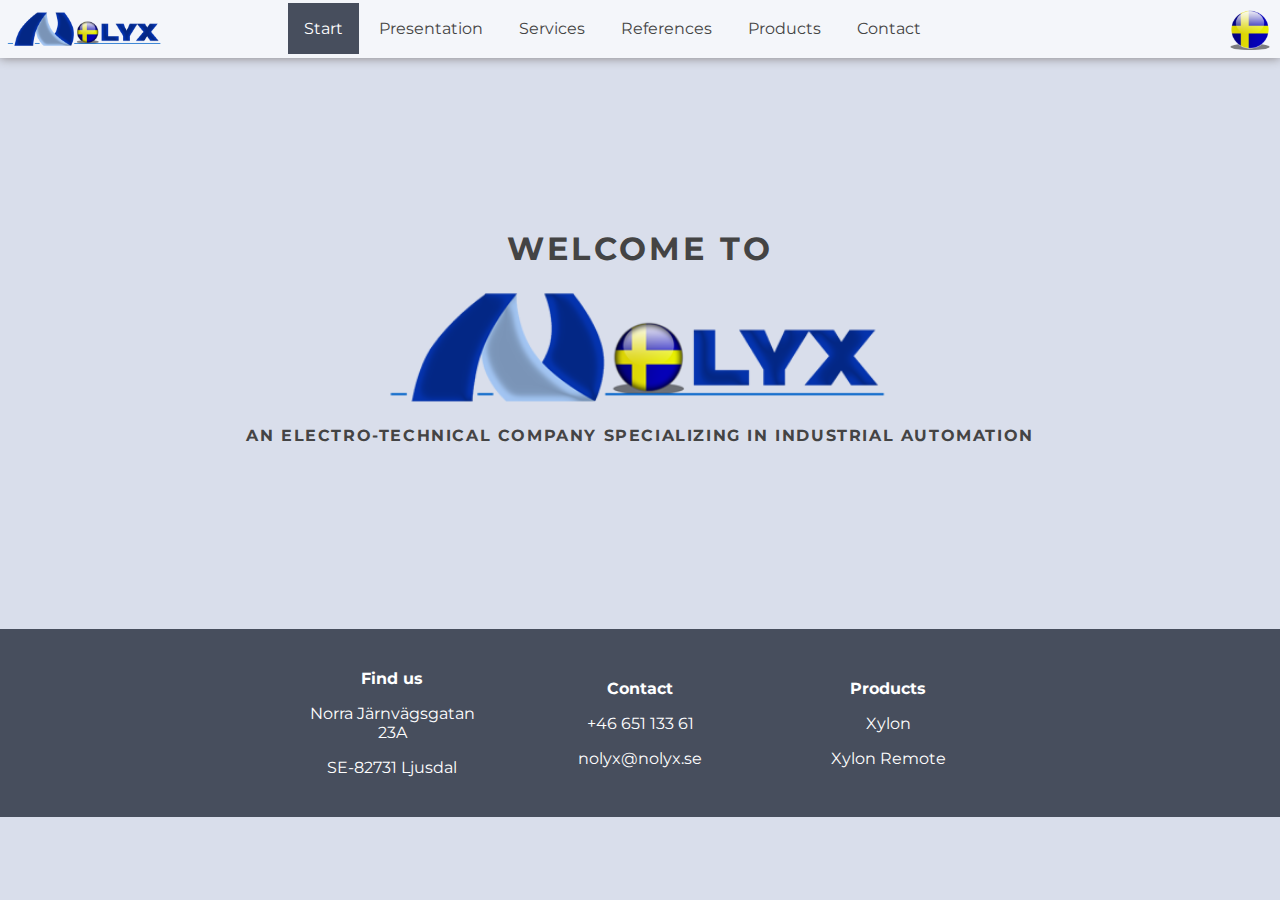
==== commit f63a3ccf: "facbook icon index_eng" ====
--- a/index_eng.html
+++ b/index_eng.html
@@ -6,11 +6,9 @@
         <meta charset="UTF-8"/>
         <meta name="viewport" content="width=device-width, initial-scale=1.0" />
         <meta name="description" content="Nolyx AB" />
-        <!-- <link rel="icon" href="./img/mojs_favicon.ico" type="image/x-icon" /> FÖR ICON BREDVID TITEL -->
+        <link rel="icon" href="./img/favicon.ico" type="image/x-icon" />
         <link rel="stylesheet" href="./res/style.css" /> 
         <link href="https://fonts.googleapis.com/css2?family=Montserrat:wght@300&display=swap" rel="stylesheet">
-        <link rel="stylesheet" href="https://pro.fontawesome.com/releases/v5.10.0/css/all.css" integrity="sha384-AYmEC3Yw5cVb3ZcuHtOA93w35dYTsvhLPVnYs9eStHfGJvOvKxVfELGroGkvsg+p" crossorigin="anonymous" />
-
         <script src="https://code.jquery.com/jquery-3.5.1.min.js"></script>
 
     </head>
@@ -40,11 +38,9 @@
                         <li><a id="Contact" class="menuBtn">Contact</a></li>
                     </ul>
                 </nav>
-                <!-- <img id="header-uk" title="Nolyx - Homepage" alt="Logo" src="./img/uk.png" /> -->
             </div> <!-- /navBar -->
         </header>
 
-        
         <main>
             <div class="page-content">
                 <div id="header-flag">
@@ -52,8 +48,8 @@
                         <img class="flag-logo" id="swe-logo" alt="SWE" src="./img/sweden.png"/>
                     </a>
                 </div>
+
                 <section id="Start-Page">
-
                     <h2>Welcome to</h2>
                     <div id="start-image">
                         <img id="start-logo" title="Nolyx - Homepage" alt="Logo" src="./img/logo.png" />
@@ -63,7 +59,7 @@
 
                 <section id="Presentation-Page">
                     <img id="presentation-logo" title="Nolyx - Presentation" alt="Logo" src="./img/logo.png" />
-                    
+
                     <h3>An electro-technical company specializing in industrial automation</h3>
 
                     <div class="presentation-content">
@@ -108,6 +104,7 @@
                                 deliver cost-effective solutions with high performance and quality.
                             </p>
                         </div> <!--/services-content-->
+
                         <div class="services-content">
                             <h2>Construction</h2>
                             <img alt="Konstruktion" src="./img/sawmill.jpg" />
@@ -125,6 +122,7 @@
                                     <li>Decentralized I/O</li>
                                 </ul>
                         </div> <!--/services-content-->
+
                         <div class="services-content">
                             <h2>Saftey</h2>
                             <img alt="Saftey" src="./img/saftey.jpg" />
@@ -153,17 +151,18 @@
                             <p> Service solutions can be provided with either
                                 internal manufactured equipment or other
                                 manufacturer's equipment.
-                                
+                            </br></br>
                                 We provide service and trouble shooting
                                 for all types of sites and equipment.
-                                
+                            </br></br>
                                 Service can be provided remotely using
                                 fixed line modems, GSM modems or the Internet.
                             </p>
                         </div> <!--/services-content-->
+
                         <div class="services-content">
                             <h2>IT-Services</h2>
-                            <img alt="Konstruktion" src="./img/skåp.jpg" />
+                            <img alt="itservices" src="./img/programming.jpg" />
                             <p>We perform different IT-Services:
                             </p>
                             <ul>
@@ -174,9 +173,10 @@
                                 <li>Andriod App development</li>
                             </ul>
                         </div> <!--/services-content-->
+
                         <div class="services-content">
                             <h2>Programming</h2>
-                            <img alt="Programmering" src="./img/programming.jpg" />
+                            <img alt="Programmering" src="./img/PLC_Programmering.png" />
                             <p>We have many years of experience with the
                                 majority of PLC-systems and operator panels:
                             </p>
@@ -390,8 +390,8 @@
                                 <li>Moelven Van Severen AS - 2003</br>Resawline</li>
                                 <li>Stora Enso Timber Ltd - Kotka Sawmill - 2003</br>Resaw- and Bundle-line</li>
                             </ul>
-    
-                        </div><!--/references-content-->
+                        </div><!--/references-content-->
+
                         <div class="references-content">
                             <h2 id="kombiverk-show-hide">Sorting line combi
                                 <i id="kombiverk-down" class="arrow down"></i>
@@ -406,8 +406,8 @@
                                 <li>Karl Segerström AB - 2010</br>Sorting line combi</li>
                                 <li>MCM Timber OY - 2003</br>Dry- and Greensortingline </li>                          
                             </ul>
-    
-                        </div><!--/references-content-->
+                        </div><!--/references-content-->
+
                         <div class="references-content">
                             <h2 id="målningslinje-show-hide">Painting line
                                 <i id="målningslinje-down" class="arrow down"></i>
@@ -423,6 +423,7 @@
                             </ul>
                         </div><!--/references-content-->
                     </div><!--/references-left-->
+
                     <div id="references-right">
                         <div class="references-content">
                             <h2 id="paketläggare-show-hide">Stacker
@@ -451,15 +452,15 @@
                             </h2>
                             <ul class="references-list" id="panna">
                                 <li>Saxwerk AB - Martinssons - 2020</br>Solid fuel boiler</li>
-                                <li>Biogas Arla Gotland - 2020</br>Steam boiler</li>
-                                <li>Siljan Timber AB - 2019</br>Chip boiler</li>
+                                <li>Saxwerk AB - Biogas Arla Gotland - 2020</br>Steam boiler</li>
+                                <li>Saxwerk AB - Siljan Timber AB - 2019</br>Chip boiler</li>
                                 <li>Saxwerk AB - Siljan Timber AB - 2018</br>Solid fuel boiler</li>
                                 <li>Saxwerk AB - Gällö Timber AB - 2017</br>Solid fuel boiler</li>
                                 <li>Saxwerk AB - Hedlunds Timber - 2016</br>Solid fuel boiler</li>
                                 <li>Forestia AS - 2015</br>Particle board factory, Solid fuel boiler  </li>                         
                             </ul>
-    
-                        </div><!--/references-content-->
+                        </div><!--/references-content-->
+
                         <div class="references-content">
                             <h2 id="rotreducerare-show-hide">Butt-End Reducer
                                 <i id="rotreducerare-down" class="arrow down"></i>
@@ -480,8 +481,8 @@
                                 <li>Bruks AB - Spanish Trail Lumber Company - 2014</br>Butt-End Reducer</li>
                                 <li>Bruks AB - 2013</br>Butt-End Reducer</li>
                             </ul>
-    
-                        </div><!--/references-content-->
+                        </div><!--/references-content-->
+
                         <div class="references-content">
                             <h2 id="råsortering-show-hide">Greensortingline
                                 <i id="råsortering-down" class="arrow down"></i>
@@ -511,8 +512,8 @@
                                 <li>Tvärskog Timber AB - 2006</br>PLC-change Greensortingline</li>
                                 <li>Toftan Sawmill AS - 2003</br>Greensortingline  </li>                         
                             </ul>
-    
-                        </div><!--/references-content-->
+                        </div><!--/references-content-->
+
                         <div class="references-content">
                             <h2 id="ströläggare-show-hide">Sticker Stacker/Robot
                                 <i id="ströläggare-down" class="arrow down"></i>
@@ -543,8 +544,8 @@
                                 <li>Vida AB - Niab Timber AB - 2003</br>Rebuilding of Stick-robot</li>
                                 <li>Tvärskog Timber AB - 2003</br> Stick-robot</li>
                             </ul>
-    
-                        </div><!--/references-content-->
+                        </div><!--/references-content-->
+
                         <div class="references-content">
                             <h2 id="säkerhet-show-hide">Safety
                                 <i id="säkerhet-down" class="arrow down"></i>
@@ -567,8 +568,8 @@
                                 <li>TräTeam Br.Nyberg AB - 2011</br>Safety equipment Planingline</li>
                                 <li>Södra Timber AB - Värösågen - 2010</br>Safety equipment Planingline</li>
                             </ul>
-        
-                        </div><!--/references-content-->
+                        </div><!--/references-content-->
+
                         <div class="references-content">
                             <h2 id="diverse-show-hide">Other
                                 <i id="diverse-down" class="arrow down"></i>
@@ -659,6 +660,7 @@
                     </div>
                     
                 </div> <!--/products-content-->
+
                 <div class="products-content">
                     <h2>Xylon Remote</h2>
                     <img alt="Xylon Remote" src="./img/saftey.jpg" />
@@ -718,22 +720,22 @@
                         <div id="contact-employees">
                             <div class="employee">
                                 <h2>Tomas Wennberg</h2>
-                                <p>Phone: 070 508 81 45 </br> tomas.wennberg@nolyx.se</p>
+                                <p>Phone: +46 70 508 81 45 </br> tomas.wennberg@nolyx.se</p>
                                 <img alt="Tomas" src="./img/TSWE_2018.jpg" />
                             </div>
                             <div class="employee">
                                 <h2>Mikael Haglund</h2>
-                                <p>Phone: 070 508 81 43 </br> mikael.haglund@nolyx.se</p>
+                                <p>Phone: +46 70 508 81 43 </br> mikael.haglund@nolyx.se</p>
                                 <img alt="Mikael" src="./img/MIHA_2018.jpg" />
                             </div>
                             <div class="employee">
                                 <h2>Christer Sörell</h2>
-                                <p>Phone: 070 508 81 49 </br> christer.sorell@nolyx.se</p>
+                                <p>Phone: +46 70 508 81 49 </br> christer.sorell@nolyx.se</p>
                                 <img alt="Christer" src="./img/CHS_2018.jpg" />
                             </div>
                             <div class="employee">
                                 <h2>Roger Pettersson</h2>
-                                <p>Phone: 070 508 81 47 </br> roger.pettersson@nolyx.se</p>
+                                <p>Phone: +46 70 508 81 47 </br> roger.pettersson@nolyx.se</p>
                                 <img alt="Roger" src="./img/ROPE_2018.jpg" />
                             </div>
                         </div><!-- /contact-employees -->
@@ -782,6 +784,8 @@
         </main>
 
         <footer>
+            <div id="filler">
+            </div>
             <div class="footer-content">
                 <ul class="footer-list">
                     <li class="footer-header" id="FindUs-footer"></i><a>Find us</a></li>
@@ -799,13 +803,12 @@
                     <li class="footer-data products-data">Xylon Remote</li>
                 </ul>
             </div>
+            <div id="facebook">
+                <a href="https://www.facebook.com/Nolyx-AB-105630968096180" target="_blank" rel="noreferrer" aria-label="Facebook"><i class="fab fa-facebook-square"> </i></a>
+            </div>
         </footer>
-
     
         <script src="./res/script.js"></script>
 
     </body>
-    
-
-
 </html>--- a/res/style.css
+++ b/res/style.css
@@ -126,12 +126,12 @@
 }
 nav > ul > li > a:hover{
     cursor: pointer;
-    background: #333;
+    background: #474e5d;
     color: #fff
 }
 .activePage{
     cursor: pointer;
-    background: #333;
+    background: #474e5d;
     color: #fff
 }
 /*    ~~~~ HEADER NAVIGATION end ~~~>   */
@@ -572,7 +572,7 @@
     width: 100%;
     background-color: #474e5d;
     color: white;
-    display: flex;
+    display: grid;
     bottom: 0;
 }
 .footer-content{
@@ -603,6 +603,23 @@
     cursor: pointer;
     color: rgb(128, 122, 122);
 }
+#filler{
+    width: 0%;  
+}
+#facebook{
+    width: 100%;
+    text-align: center;
+}
+.fab{
+    color: white;
+    font-size: 2em;
+    margin: 0.5em 0 1em 0;
+}
+.fab:hover{
+    cursor: pointer;
+    color: rgb(128, 122, 122);
+}
+
 /*    ~~~~ FOOTER end~~~>    */ 
 
 /* Denna kod används om skärmen är större än 768px */
@@ -738,9 +755,13 @@
     /*    ~~~~ CONTACT desktop end ~~~>   */ 
 
     /*    <~~~~ FOOTER desktop end ~~~   */
+    footer{
+        display: flex;
+    }
     .footer-content{
         display: flex;
         justify-content: center;
+        width: 80%;
     }
     .footer-list{
         margin: 2em 1.5em;
@@ -765,6 +786,15 @@
     }
     .up{
         visibility: hidden;
+    }
+    #filler{
+        width: 10%;
+    }
+    #facebook{
+        width: 10%;
+    }
+    .fab{
+        margin: 2.5em 0 0 0;
     }
     /*    ~~~~ FOOTER desktop end ~~~>   */
 }
